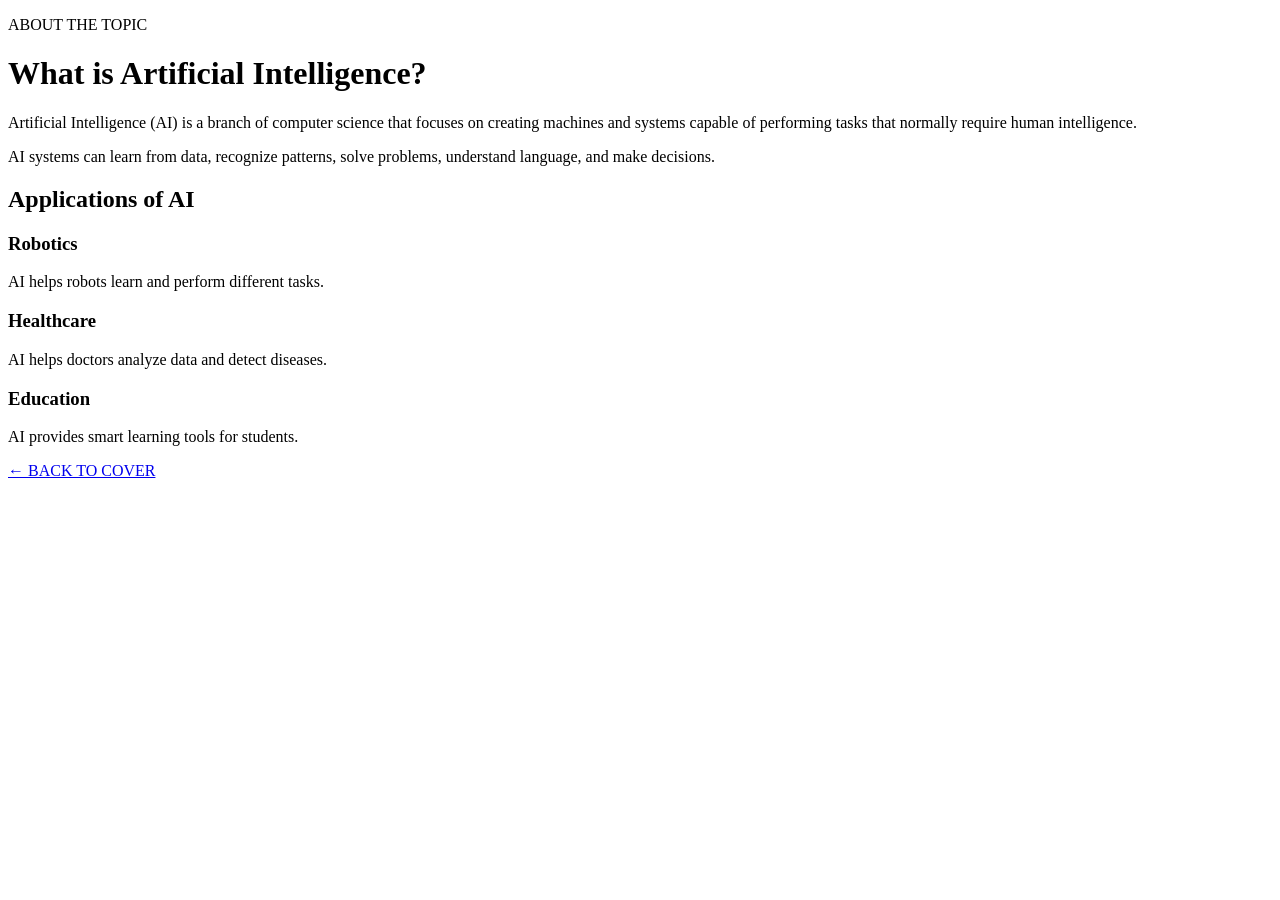
==== page2.html @ 6102fb85 "Create page2.html" ====
<!DOCTYPE html>
<html lang="en">

<head>
    <meta charset="UTF-8">
    <meta name="viewport" content="width=device-width, initial-scale=1.0">

    <title>About Artificial Intelligence</title>

    <link rel="stylesheet" href="style.css">
</head>

<body>

    <div class="content">

        <p class="small-title">ABOUT THE TOPIC</p>

        <h1>What is Artificial Intelligence?</h1>

        <p>
            Artificial Intelligence (AI) is a branch of computer science
            that focuses on creating machines and systems capable of performing
            tasks that normally require human intelligence.
        </p>

        <p>
            AI systems can learn from data, recognize patterns, solve problems,
            understand language, and make decisions.
        </p>

        <h2>Applications of AI</h2>

        <div class="applications">

            <div class="box">
                <h3>Robotics</h3>
                <p>AI helps robots learn and perform different tasks.</p>
            </div>

            <div class="box">
                <h3>Healthcare</h3>
                <p>AI helps doctors analyze data and detect diseases.</p>
            </div>

            <div class="box">
                <h3>Education</h3>
                <p>AI provides smart learning tools for students.</p>
            </div>

        </div>

        <a href="index.html" class="back-button">
            ← BACK TO COVER
        </a>

    </div>

</body>

</html>
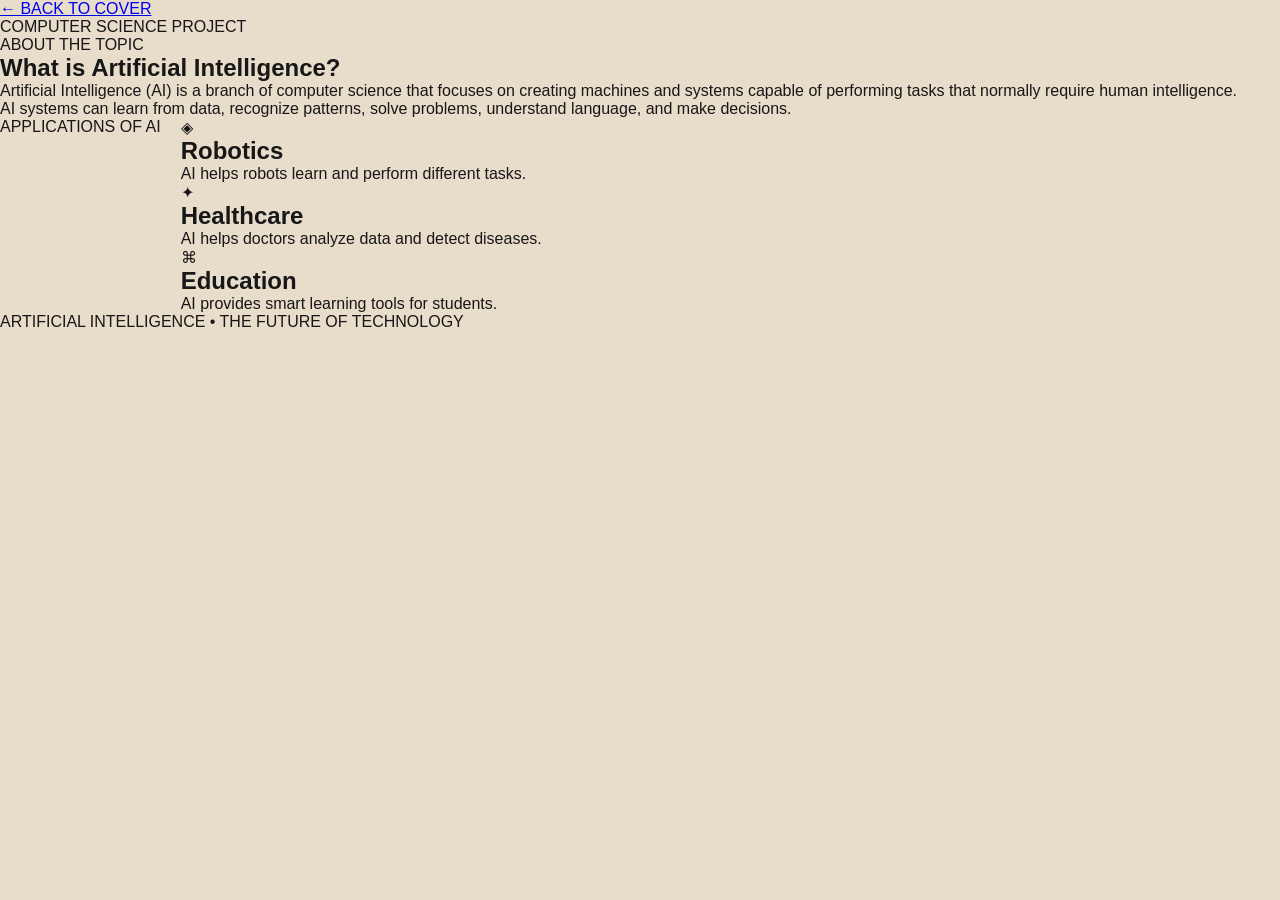
==== commit 57b3bbe7: "Revise page2.html structure and content Updated the title and structured the content with headers an" ====
--- a/page2.html
+++ b/page2.html
@@ -1,61 +1,85 @@
 <!DOCTYPE html>
 <html lang="en">
-
 <head>
     <meta charset="UTF-8">
     <meta name="viewport" content="width=device-width, initial-scale=1.0">
-
-    <title>About Artificial Intelligence</title>
-
+    <title>AI Project</title>
     <link rel="stylesheet" href="style.css">
 </head>
 
 <body>
 
-    <div class="content">
+    <header class="project-header">
 
-        <p class="small-title">ABOUT THE TOPIC</p>
+        <a href="index.html" class="back-btn">
+            ← BACK TO COVER
+        </a>
 
-        <h1>What is Artificial Intelligence?</h1>
+        <p>COMPUTER SCIENCE PROJECT</p>
 
-        <p>
+    </header>
+
+
+    <section class="topic-section">
+
+        <p class="section-label">ABOUT THE TOPIC</p>
+
+        <h1>What is <span>Artificial Intelligence?</span></h1>
+
+        <p class="main-text">
             Artificial Intelligence (AI) is a branch of computer science
             that focuses on creating machines and systems capable of performing
             tasks that normally require human intelligence.
         </p>
 
-        <p>
+        <p class="main-text">
             AI systems can learn from data, recognize patterns, solve problems,
             understand language, and make decisions.
         </p>
 
-        <h2>Applications of AI</h2>
+    </section>
 
-        <div class="applications">
 
-            <div class="box">
-                <h3>Robotics</h3>
-                <p>AI helps robots learn and perform different tasks.</p>
+    <section class="applications">
+
+        <p class="section-label">APPLICATIONS OF AI</p>
+
+        <div class="cards">
+
+            <div class="card">
+                <div class="card-icon">◈</div>
+                <h2>Robotics</h2>
+                <p>
+                    AI helps robots learn and perform different tasks.
+                </p>
             </div>
 
-            <div class="box">
-                <h3>Healthcare</h3>
-                <p>AI helps doctors analyze data and detect diseases.</p>
+
+            <div class="card">
+                <div class="card-icon">✦</div>
+                <h2>Healthcare</h2>
+                <p>
+                    AI helps doctors analyze data and detect diseases.
+                </p>
             </div>
 
-            <div class="box">
-                <h3>Education</h3>
-                <p>AI provides smart learning tools for students.</p>
+
+            <div class="card">
+                <div class="card-icon">⌘</div>
+                <h2>Education</h2>
+                <p>
+                    AI provides smart learning tools for students.
+                </p>
             </div>
 
         </div>
 
-        <a href="index.html" class="back-button">
-            ← BACK TO COVER
-        </a>
+    </section>
 
-    </div>
+
+    <footer>
+        <p>ARTIFICIAL INTELLIGENCE • THE FUTURE OF TECHNOLOGY</p>
+    </footer>
 
 </body>
-
-</html>+</html>
--- a/style.css
+++ b/style.css
@@ -0,0 +1,132 @@
+* {
+    margin: 0;
+    padding: 0;
+    box-sizing: border-box;
+}
+
+body {
+    font-family: Arial, sans-serif;
+    background-color: #e8dccb;
+    color: #171717;
+}
+
+/* Cover Page */
+
+.cover {
+    min-height: 100vh;
+    padding: 80px 10%;
+    display: flex;
+    flex-direction: column;
+    justify-content: center;
+    background-color: #e8dccb;
+}
+
+.small-title {
+    font-size: 14px;
+    letter-spacing: 4px;
+    font-weight: bold;
+    margin-bottom: 25px;
+    color: #55504a;
+}
+
+.cover h1 {
+    font-size: 65px;
+    line-height: 1.05;
+    letter-spacing: 3px;
+    margin-bottom: 25px;
+}
+
+.description {
+    font-size: 20px;
+    color: #55504a;
+    margin-bottom: 40px;
+}
+
+.start-button {
+    width: fit-content;
+    text-decoration: none;
+    background-color: #171717;
+    color: #e8dccb;
+    padding: 16px 28px;
+    font-weight: bold;
+    letter-spacing: 1px;
+
+    cursor: pointer;
+
+    transition: 0.3s;
+}
+
+.start-button:hover {
+    background-color: #55504a;
+    transform: translateX(8px);
+}
+
+
+/* Second Page */
+
+.content {
+    min-height: 100vh;
+    padding: 80px 10%;
+    background-color: #f2eadf;
+}
+
+.content h1 {
+    font-size: 48px;
+    margin-bottom: 30px;
+}
+
+.content > p:not(.small-title) {
+    max-width: 850px;
+    font-size: 19px;
+    line-height: 1.8;
+    margin-bottom: 20px;
+    color: #44403b;
+}
+
+.content h2 {
+    margin-top: 45px;
+    margin-bottom: 25px;
+    font-size: 30px;
+}
+
+.applications {
+    display: flex;
+    gap: 20px;
+    flex-wrap: wrap;
+}
+
+.box {
+    background-color: #171717;
+    color: #e8dccb;
+    padding: 25px;
+    width: 250px;
+    min-height: 150px;
+}
+
+.box h3 {
+    margin-bottom: 15px;
+    font-size: 22px;
+}
+
+.box p {
+    line-height: 1.5;
+    color: #ddd0c0;
+}
+
+.back-button {
+    display: inline-block;
+    margin-top: 45px;
+    text-decoration: none;
+    background-color: #171717;
+    color: #e8dccb;
+    padding: 15px 25px;
+    font-weight: bold;
+
+    cursor: pointer;
+
+    transition: 0.3s;
+}
+
+.back-button:hover {
+    background-color: #55504a;
+}
